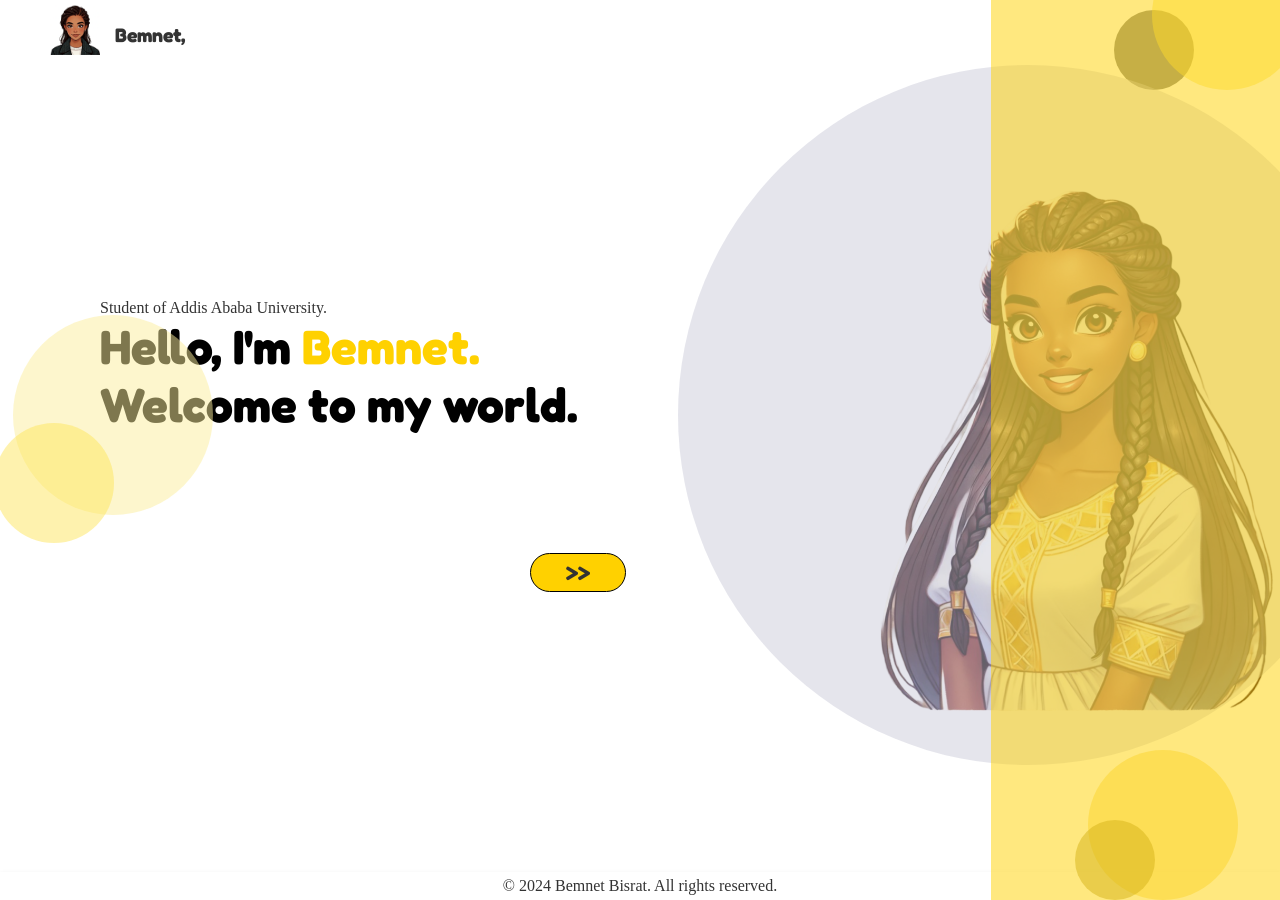
==== docs/index.html @ 3517ae82 "Add files via upload" ====
<!DOCTYPE html>
<html lang="en">
<head>
    <meta charset="UTF-8">
    <meta name="viewport" content="width=device-width, initial-scale=1.0">
    <title>Home - My Portfolio</title>
    <link rel="stylesheet" href="/docs/style.css">
    <link href="https://fonts.googleapis.com/css2?family=Fredoka:wght@400;700&display=swap" rel="stylesheet">
</head>
<body>
<header class="pageheader">
    <div class="logoandname">
        <img src="assets/image/logo.png" alt="Logo" class="logo">
        <article class="name"><h1>Bemnet,</h1></article>
    </div>
</header>

<div class="shape shape1"></div> 
<div class="shape shape2"></div> 
<div class="shape shape3"></div> 
<div class="shape shape4"></div>
<div class="shape shape5"></div>
<div class="shape shape6"></div>
<div class="shape shape7"></div>
<div class="shape shape8"></div>

    <main class="home">
        <section class="welcome">
            <div class="text">
            <p>Student of Addis Ababa University.</p>
            <h1>Hello, I'm <span style="color:#ffd100;">Bemnet.<br></span> Welcome to my world.</h1>
            <div class="buttonhome">
                <a href="aboutme.html" class="nextbuttonhome">>></a>
            </div>
        </div>
            <figure class="image">
                <img src="assets/image/home.png" alt="A welcoming image for the home page">
            </figure>
        </section>
    </main>
    
    <footer>
        <p>&copy; 2024 Bemnet Bisrat. All rights reserved.</p>
    </footer>
</body>
</html>
---- docs/style.css ----
* {
    margin: 0;
    padding: 0;
    box-sizing: border-box;
}

/* Body */
body {
    display: flex;
    flex-direction: column;
    font-family: 'Fredoka', sans-serif;
    min-height: 100vh;
    position:relative;
}

/* header */
header.pageheader {
    display: flex;
    justify-content: space-between;
    align-items: center;
    padding: 5px 50px;
    background-color: #fff;
    box-shadow: 0 2px 5px rgba(0, 0, 0, 0.1);
}
header.pageheader .logoandname {
    display: flex;
    align-items: center; 
    gap: 15px; 
}
header.pageheader .logo {
    height: 50px;
}
header.pageheader .name {
    font-size: 13px;
    font-weight: bold;
    color: #333;
    height: 20px;
    margin-top:5%
}
header.pageheader .socialmedia img {
    height: 30px;
    cursor: pointer;
}
header.pageheader .socialmedia img:hover {
    transform: scale(1.1); 
}

/* footer */
footer {
    font-family: 'roboto';
    text-align: center;
    padding: 5px 5px;
    background-color: #fff;
    box-shadow: 0 2px 5px rgba(0, 0, 0, 0.1);
    color:#333;
    margin-top:auto;
}

/* shapes */
.shape { 
    position: absolute;  
    opacity:0.5;
} 
.shape1 { 
    width: 200px; 
    height: 200px; 
    background-color: #fced9b; 
    border-radius: 100%;
    top: 35%; 
    left: 1%; 
} 
.shape2 { 
    width: 120px; 
    height: 120px; 
    background-color: #fde456f4; 
    border-radius: 100%;
    top: 47%; 
    left: -0.5%; 
} 
.shape3 { 
    width: 150px; 
    height: 150px; 
    background-color: #f9d75a;
    border-radius: 100%;
    bottom: 0%; 
    left: 85%; 
} 
.shape4 { 
    width: 80px; 
    height: 80px; 
    background-color: #ac9631;
    border-radius: 100%; 
    bottom: 0%; 
    left: 84%; 
}
.shape5 { 
    width: 80px; 
    height: 80px; 
    background-color: #1f1f18; 
    border-radius: 100%;
    bottom: 90%; 
    left:87%; 
}
.shape6 { 
    width: 150px; 
    height: 150px; 
    background-color: #FEE459;
    border-radius: 100%;
    bottom: 90%; 
    left: 90%; 
} 
.shape7 { 
    width: 700px; 
    height: 700px; 
    background-color: #c8c8d7f1;
    border-radius: 100%;
    bottom: 15%; 
    left: 53%;
}
.shape8 { 
    width: 339px; 
    height:100%; 
    background-color: #ffd100;
    border-radius:0 ;
    bottom: 0; 
    left: 77.4%; 
}
.shape9{
    width: 100%; 
    height:50%; 
    background-color:#ffd100;
    border-radius:0 ;
    bottom:83%; 
    left: 00%; 
}
.shape10{
    width: 0.3%; 
    height:68%; 
    background-color:#292514;
    border-radius:0 ;
    bottom:8%; 
    left: 71%;
    overflow-y: auto; 
    position: absolute; 
}
.shape12 { 
    width: 200px; 
    height: 200px; 
    background-color: #fced9b; 
    border-radius: 100%;
    top: 52%; 
    left: 32%; 
} 
.shape13 { 
    width: 120px; 
    height: 120px; 
    background-color: #f8d31cf4; 
    border-radius: 100%;
    top: 64%; 
    left: 41%; 
} 


/* buttons */
.buttonhome {
    margin-top: 25%;
    display: flex;
    margin-left: 90%;
    max-width: 10%;
}

.nextbuttonhome {
    text-decoration: none;
    background-color: #ffd100;
    color: #333;
    padding: 6px 35px;
    border-radius: 20px;
    border: 1.5px solid black;
    font-size: 1.3rem;
    font-weight: bold;
}

.nextbuttonhome:hover {
    font-size: 1.7rem;
}

.button {
    text-align: center;
    margin-top: -5px;
    display: flex;
    margin-left: 22%;
    margin-right: 2%;
    max-width: 10%;
    gap:600%;
}

.nextbutton,.previousbutton {
    flex:1;
    text-decoration: none;
    background-color: #ffd966;
    color: #333;
    padding: 6px 35px;
    border-radius: 20px;
    border: 1.5px solid black;
    font-size: 1.3rem;
    font-weight: bold;
    text-align: center;
}

.previousbutton:hover,.nextbutton:hover {
    font-size: 1.7rem;
}
.buttonprevious {
    text-align: center;
    margin-top: -5px;
    display: flex;
    margin-left: 22%;
    margin-right: 2%;
    max-width: 5%;
    gap:600%;
}

.previousbutton {
    flex:1;
    text-decoration: none;
    background-color: #ffd966;
    color: #333;
    padding: 6px 35px;
    border-radius: 20px;
    border: 1.5px solid black;
    font-size: 1.3rem;
    font-weight: bold;
    text-align: center;
}

.previousbutton:hover{
    font-size: 1.5rem;
}


/* Navigation */
nav {
    background-color: #ffeeba;
    width: 20%;
    position: fixed;
    top: 60px; 
    bottom: 40px; 
    overflow-y: auto; 
    padding: 20px;
    box-shadow: 2px 0 5px rgba(0, 0, 0, 0.1);
    border: 2.5px solid #aaa8a8;
}

nav ul {
    list-style: none;
    margin-top: 200px;
}

nav ul li {
    margin-top: 100px;
    text-align: center;
}

nav ul li a {
    text-decoration: none;
    color: #333;
    padding: 1px;
    font-size: 1.3rem;
}

nav ul li a.active,
nav ul li a:hover {
    font-size:1.6rem;
    font-weight: bold;
    color: #000;
}

/* main header */
.Header{
    margin-left: 45%;
    margin-top:2%;  
    margin-bottom:2%;
    padding:30px 10px;
    width:30%;
    align-items: center;
    border: 2.5px solid #aaa8a8;
}
.Header h1{
    font-weight: bold;
    font-size: 2.5rem;
    text-align: center;
}
.statment p{
    margin-left: 37%;
    font-size: 1.3rem;
    margin-right:15%;
    line-height: 2;   
}
/* main header of contactme page */
.cont{
    display:flex;
}
.Headercontact,.link{
    flex:1;
}
.cont .Headercontact{
    margin-left: 25%;
    margin-right: 15%;
    margin-top:2%;  
    margin-bottom:2%;
    padding:30px 10px;
    width:20%;
    height:35%;
    border: 2.5px solid #aaa8a8;
}
.cont .Headercontact h1{
    font-weight: bold;
    font-size: 2.5rem;
    text-align: center;
}

/* main for home page */
.home {
    display: flex;
    padding:100px; 
    background-color: white; 
} 
.welcome { 
    max-width: 100%;
    display: flex; 
    align-items: center; 
    padding:0;
    margin-top:1%; 
} 
.welcome p { 
    font-size: 16px; 
    color: #333;
    font-family: 'roboto';
}
.welcome h1 { 
    font-size: 48px; 
    font-weight: bold;
    margin:0;
    margin-bottom: 10%;
} 
.image {
    max-width: 50%;
    margin-left:50px;
}
.image img { 
    max-width: 100%; 
    height:auto;
    margin-top:1%;
    margin-left:33%;
}

.main{
    display: flex;
    justify-content: space-between;
    flex-wrap: wrap;
    margin-top: 20px;
    flex-wrap:wrap;
    margin-left: 19%; 
    padding: 35px;
}

/* main for aboutme page */
.hobbies,.favoritemusic,.favoritebooks{
    max-width:30%;
    flex:1;
    overflow-y: auto;
    flex-wrap:wrap; 
    background-color:#d3d3d3;
    border-radius: 40px; 
    padding: 20px;
    box-shadow: 0 2px 5px rgba(0, 0, 0, 0.1);
    border: 1.5px solid #0a0909;
    min-width:250px;
    transition: transform 0.3s ease, box-shadow 0.3s ease;
}
.hobbies:hover, .favoritemusic:hover, .favoritebooks:hover {
    transform: scale(1.05); 
    box-shadow: 0 4px 10px rgba(0, 0, 0, 0.2); 
    transition: transform 0.3s ease, box-shadow 0.3s ease; 
}
.hobbies h2 ,.favoritemusic h2,.favoritebooks h2 {
    font-size: 1.7rem;
    color: #333;
    margin-bottom: 30px;
    text-align: center;
}

.hobbies ul {
    list-style: disc;
    padding-left: 30px;
}
.hobbies li {
    margin-bottom:30px;
    font-size: 1.3rem;
    line-height: 20px;
}
.favoritemusic p{
    margin-bottom:30px;
    font-size: 1.3rem;
    line-height: 20px;  
}
.favoritemusic h3{
    margin-bottom:5px; 
    margin-top:10px;
    font-size: 1.5rem; 
}
.favoritemusic audio{
    max-width:270px;  
}

.favoritebooks{
    display: flex;
    flex-direction: column;
}

.favoritebooks img {
    width: 100px;
    border-radius: 5px;
    margin-left:30%;
}
.favoritebooks p{
    margin-bottom: 10px;
    font-size: 1.3rem;
}
.favoritebooks figcaption {
    font-family: 'roboto';
    margin-top:3%;
    margin-bottom:3%;
    margin-left:22%;
    font-size: 1.1rem;
}

/* main of skills page */
.skillspage{
    display:flex;
    margin-left: 22%;
    justify-content: space-between;
    gap: 20px;
    padding: 20px;
    flex-wrap: wrap;
}

.skills-tabel,.accomplishments{
    flex:1;
} 
.skills-table{
    max-height:100%;
    background-color: #fff;
}

.skills-table h2 {
    font-size: 1.7rem;
    color: #333;
    margin-bottom: 20px;
    text-align: left;
}

.skills-table table {
    width: 80vb;
    height:55vb;
}

.skills-table th,
.skills-table td {
    text-align: center;
    padding: 10px;
}

.skills-table th {
    background-color:white;
    text-decoration: underline;
    font-weight: bold;
    font-size: 1.5rem;
}
.skills-table td{
    font-size: 1rem;
}

.skills-table td img {
    margin-right: 1px;
    width:22vb;
    height:17vb;
}
.skills-table td img:hover {
    transform: scale(1.5);
    z-index: 10; 
    transition: transform 0.3s ease, box-shadow 0.3s ease; 
    box-shadow: 0 4px 10px rgba(0, 0, 0, 0.2); 
}
.accomplishments {
    background-color: #fff;
    padding: 20px; 
    margin-top: -1%;   
}

.accomplishments h2 {
    font-size: 1.7rem;
    color: #333;
    margin-bottom: 20px;
}

.accomplishments p {
    font-size: 1.3rem;
    line-height: 2;
    color: #555;   
}

/* main of bucketlist page */
.bucketlistpage{
    display: grid;
    grid-template-columns: repeat(auto-fit, minmax(250px, 1fr)); 
    gap: 20px; 
    margin-left: 20%; 
}
.futuregoals,.adventures{
    padding:50px;
    margin-bottom: 20%;
}
.futuregoals h2,.adventures h2{
    font-size:1.7rem;
    color:black;
    margin-top: 7%;
    margin-bottom: 5%;
}
.futuregoals ul{
    padding: 0;
}
.futuregoals ul li{
    font-size: 1.3rem;
    color:#000;
    margin-bottom:10px;
    line-height: 2rem;
}
.adventures{
    margin-left:-30%;
}
.adventurevideo{
    display:flex;
    justify-content: space-between;
    flex-wrap: wrap;
}
.adventurevideo h3{
    font-size: 1.3rem;
    margin-top: 15px;
    font-weight: normal;
}
.v1,.v2{
    flex:1;
}
.v1 video,.v2 video{
    width:90%;
    height:auto;
}

/* main for contactme page */
.Image {
    width:30%;
    display: block;
    margin-left:57%; 
    max-width: 100%; 
    height: auto;
    margin-bottom:2%;
    margin-top:0.03%;
}
.link{
    display: flex;
    justify-content: space-between;
    flex-wrap: wrap;
    gap:30px;
    margin-top: 0px;
    flex-wrap:wrap;
}
.link ul { 
    list-style: none; 
    padding: 0; 
} 
.link ul li {
     display: flex;
     margin-bottom: 15px; 
    } 
.link ul li img {
     width: 40px; 
     height: 40px; 
} 
.link ul li p { 
    font-size: 1.3rem; 
    color: #333; 
    margin-left:10px;
    margin-top:18px;
}





/* Default desktop styles remain unchanged */

/* Mobile Portrait */
@media (max-width: 480px) {
    body {
        font-size: 0.8rem;
    }
    header.pageheader {
        flex-direction: column;
        padding: 10px;
    }
    header.pageheader .name {
        font-size: 1rem; /* Adjust for better readability */
        margin-top: 10px;
    }
    nav {
        width: 100%;
        position: relative;
        padding: 10px;
        display: none;
    }
    .hamburger {
        display: block;
    }
    .main, .home, .bucketlistpage {
        margin-left: 0;
        padding: 10px;
        flex-direction: column;
    }
    .hobbies, .favoritemusic, .favoritebooks {
        max-width: 100%;
        margin-bottom: 20px;
        overflow-x: auto;
    }
    .skills-table table {
        font-size: 0.8rem;
    }
    .accomplishment, .adventures, .videos {
        margin-top: 20px;
        display: block;
    }
}

/* Mobile Landscape */
@media (min-width: 481px) and (max-width: 768px) and (orientation: landscape) {
    header.pageheader {
        flex-direction: row;
        justify-content: space-between;
        padding: 10px 20px;
    }
    nav {
        width: 100%;
        display: none;
    }
    .main, .home, .bucketlistpage {
        flex-wrap: wrap;
        padding: 15px;
    }
    .hobbies, .favoritemusic, .favoritebooks {
        max-width: 45%;
        overflow-x: auto;
    }
    .image img {
        max-width: 100%;
        margin: 0 auto;
    }
    .accomplishment, .adventures, .videos {
        margin-top: 20px;
        display: flex;
        flex-direction: column;
    }
}

/* Tablet Portrait */
@media (min-width: 481px) and (max-width: 768px) and (orientation: portrait) {
    header.pageheader {
        flex-direction: column;
        padding: 15px;
    }
    nav {
        width: 30%;
        display: none;
    }
    .hamburger {
        display: block;
    }
    .main {
        margin-left: 30%;
        padding: 20px;
    }
    .bucketlistpage {
        grid-template-columns: 1fr;
        margin-left: 0;
    }
    .skills-table, .accomplishments {
        max-width: 100%;
    }
    .hobbies, .favoritemusic, .favoritebooks {
        max-width: 100%;
        overflow-x: auto;
    }
    .adventures, .videos {
        display: flex;
        flex-direction: row;
    }
}

/* Tablet Landscape */
@media (min-width: 769px) and (max-width: 1024px) and (orientation: landscape) {
    header.pageheader {
        flex-direction: row;
        justify-content: space-between;
    }
    nav {
        width: 20%;
        display: none;
    }
    .main, .home {
        margin-left: 22%;
        padding: 20px;
    }
    .bucketlistpage {
        grid-template-columns: repeat(auto-fit, minmax(200px, 1fr));
        gap: 20px;
    }
    .skills-table, .accomplishments {
        flex: 1;
    }
    .hobbies, .favoritemusic, .favoritebooks {
        max-width: 100%;
        overflow-x: auto;
    }
    .adventures, .videos {
        display: flex;
        flex-direction: row;
    }
}

/* Additional styles for better responsiveness on intermediate breakpoints */
@media (max-width: 1024px) {
    .main {
        padding: 15px;
    }
    header.pageheader {
        padding: 10px;
    }
}
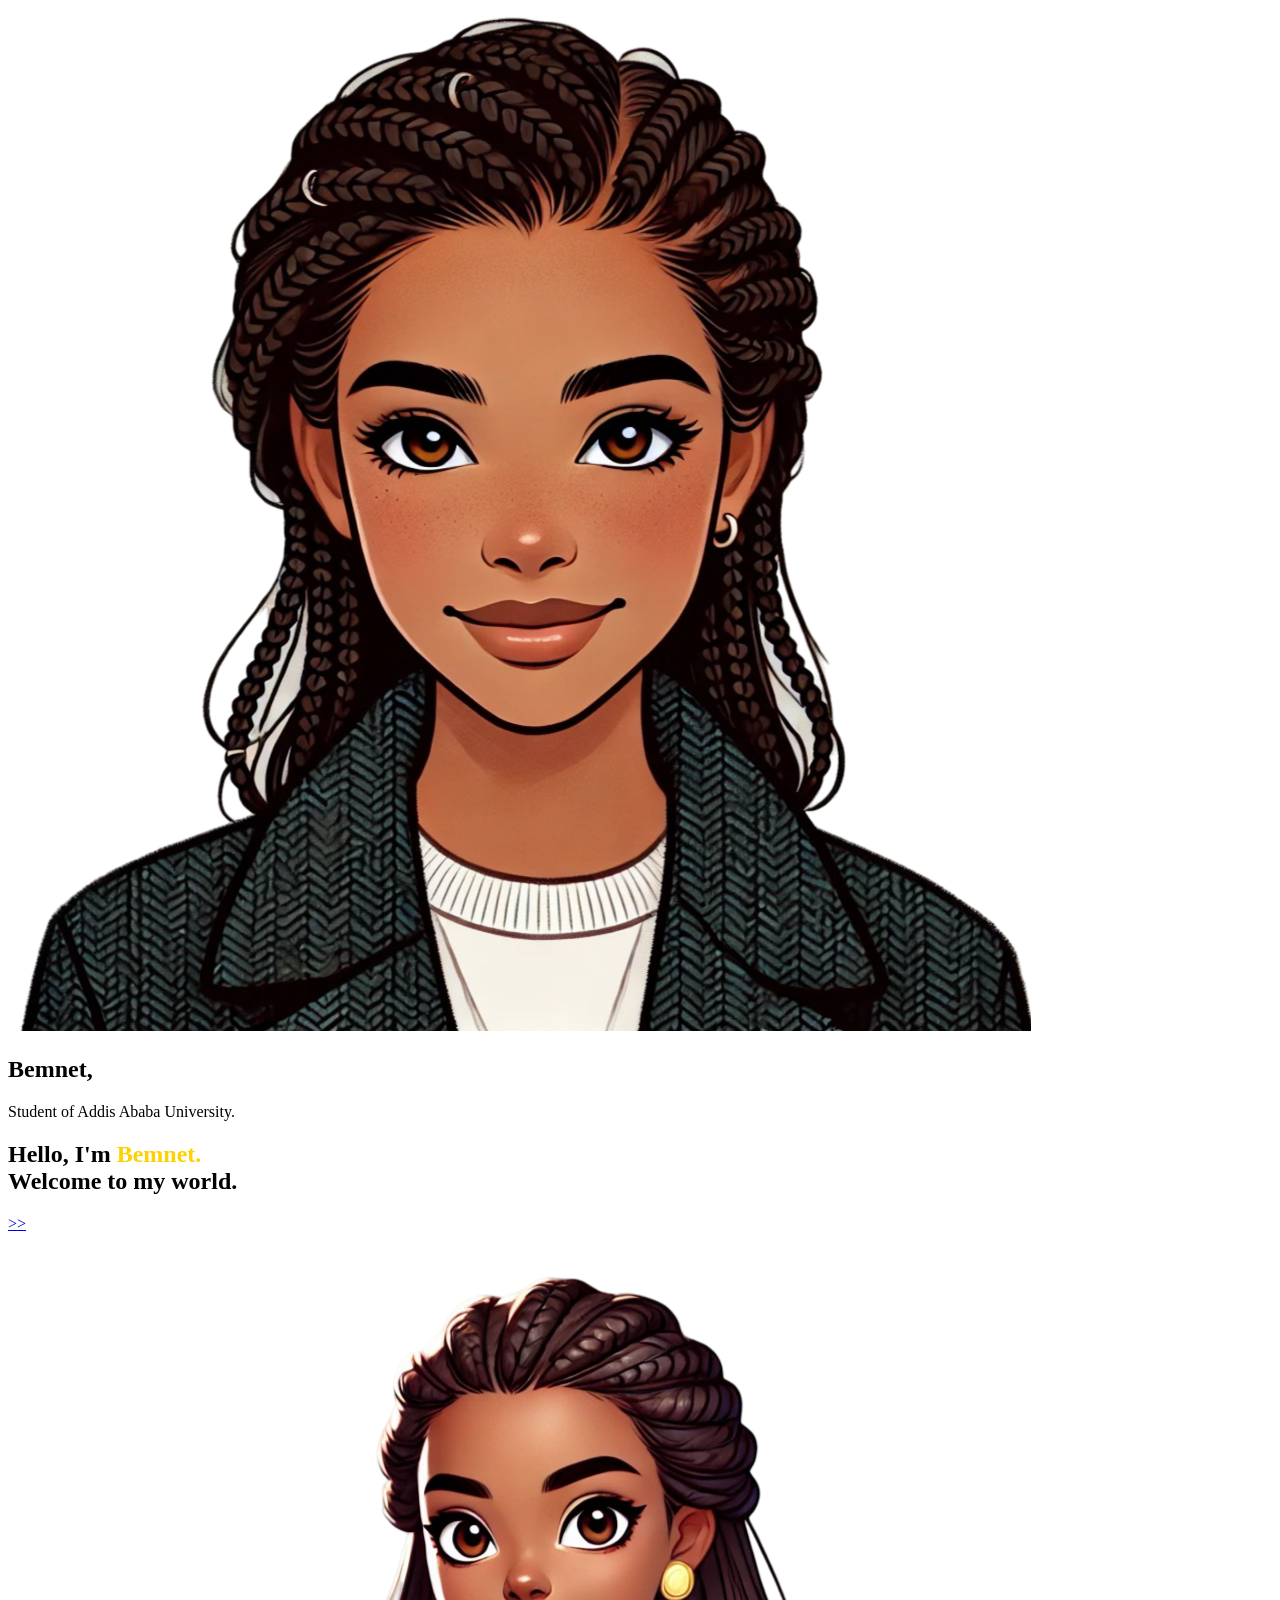
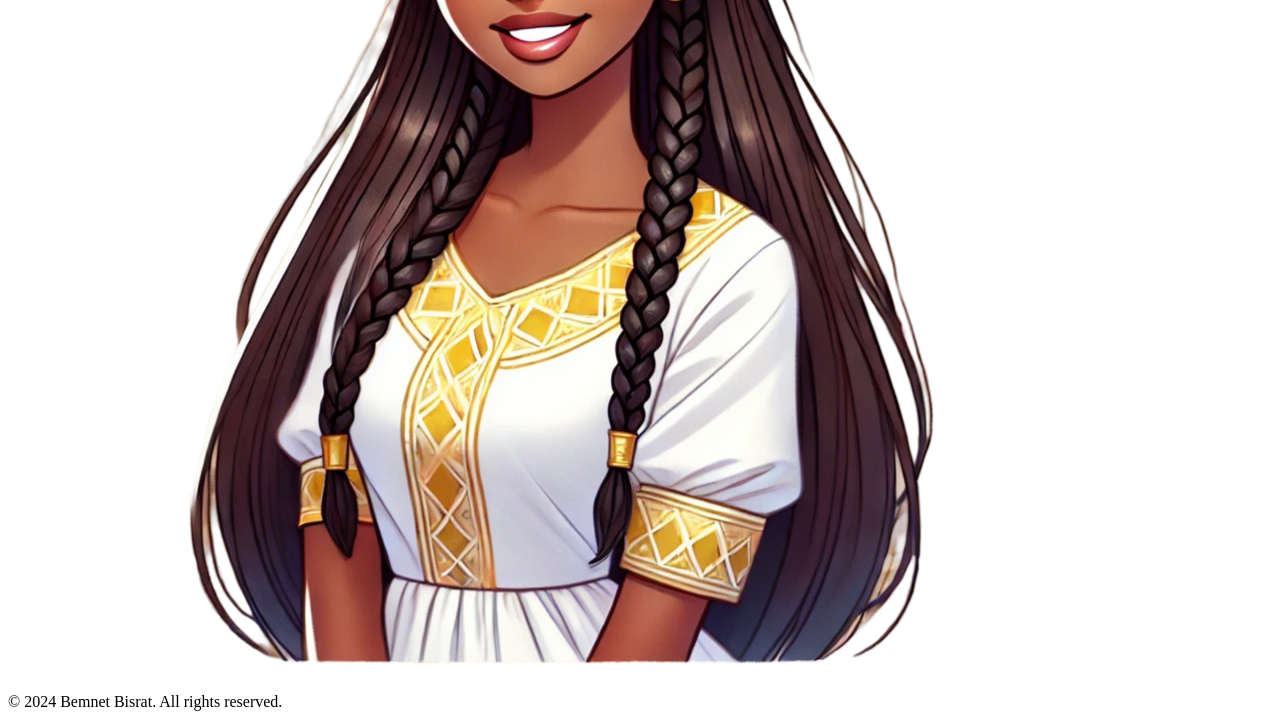
==== commit 3a7b6ac1: "Update index.html" ====
--- a/docs/index.html
+++ b/docs/index.html
@@ -4,7 +4,7 @@
     <meta charset="UTF-8">
     <meta name="viewport" content="width=device-width, initial-scale=1.0">
     <title>Home - My Portfolio</title>
-    <link rel="stylesheet" href="/docs/style.css">
+    <link rel="stylesheet" href="/UGR-1559-15-portfolio-profile-html-css-js/docs/style.css">
     <link href="https://fonts.googleapis.com/css2?family=Fredoka:wght@400;700&display=swap" rel="stylesheet">
 </head>
 <body>
